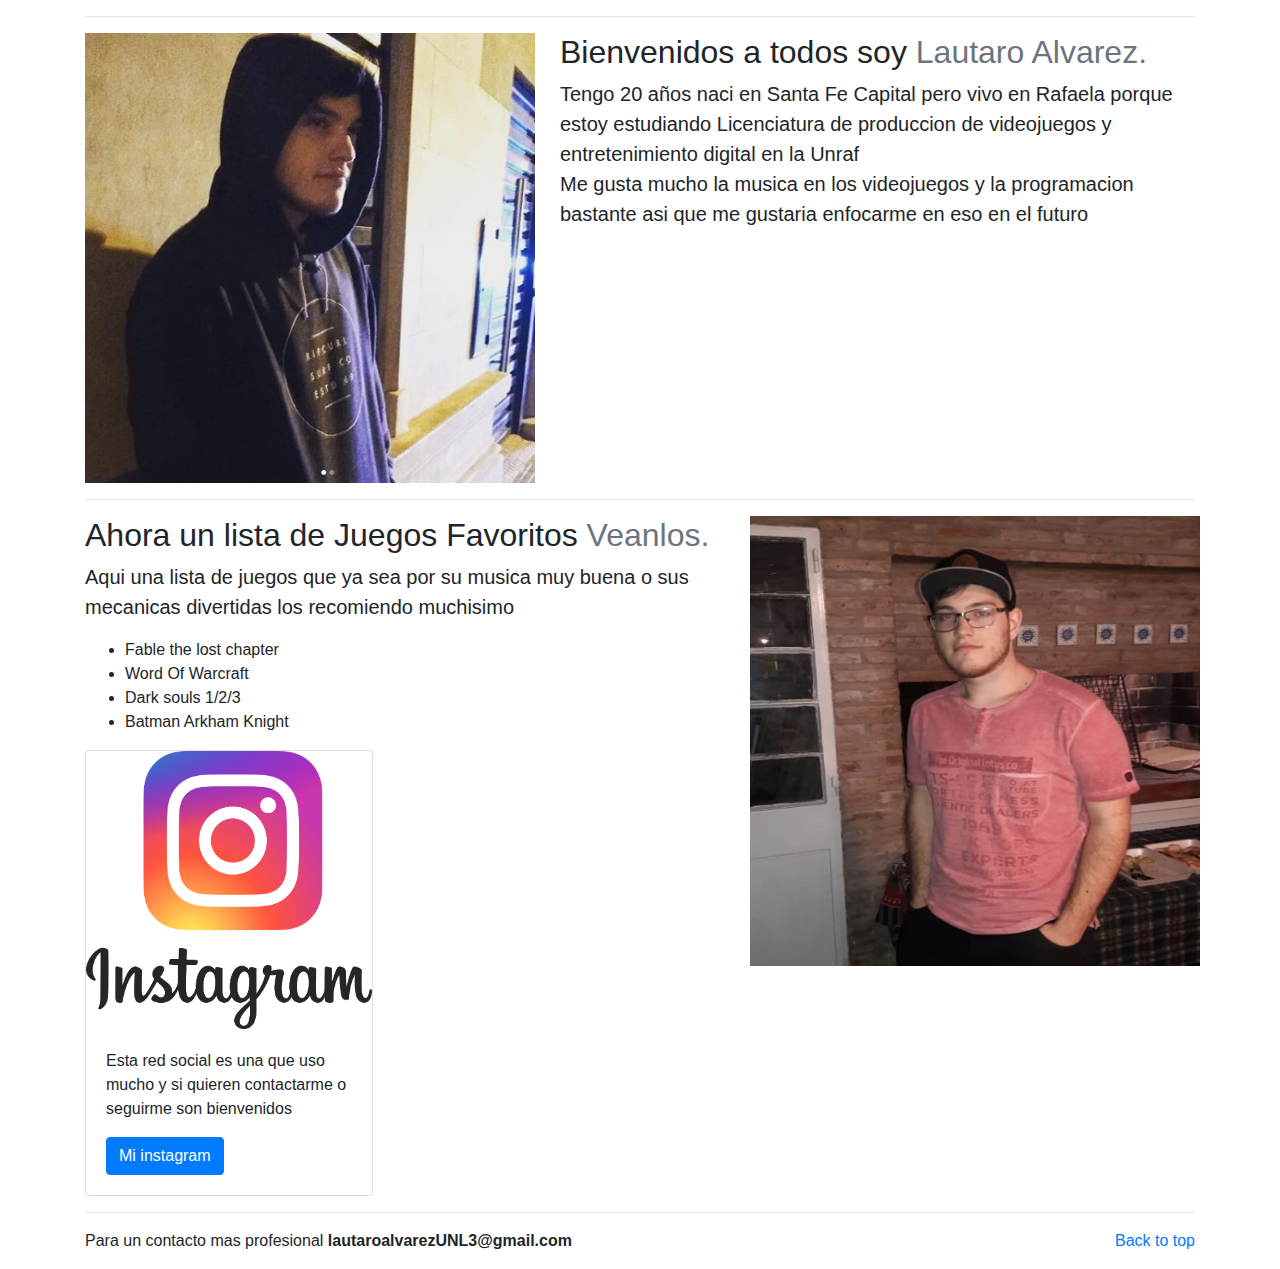
==== index.html @ 4edda102 "first commit" ====
<html lang="en"><head>
    <meta charset="utf-8">
    <meta name="viewport" content="width=device-width, initial-scale=1, shrink-to-fit=no">
    <meta name="description" content="">
    <meta name="author" content="Mark Otto, Jacob Thornton, and Bootstrap contributors">
    <meta name="generator" content="Jekyll v3.8.6">
    <title>Porfolio Lautaro Alvarez</title>

    <link rel="canonical" href="https://getbootstrap.com/docs/4.4/examples/carousel/">

    <!-- Bootstrap core CSS -->
    <link rel="stylesheet" href="https://stackpath.bootstrapcdn.com/bootstrap/4.4.1/css/bootstrap.min.css" integrity="sha384-Vkoo8x4CGsO3+Hhxv8T/Q5PaXtkKtu6ug5TOeNV6gBiFeWPGFN9MuhOf23Q9Ifjh" crossorigin="anonymous">

    <!-- Favicons -->
<link rel="apple-touch-icon" href="/docs/4.4/assets/img/favicons/apple-touch-icon.png" sizes="180x180">
<link rel="icon" href="/docs/4.4/assets/img/favicons/favicon-32x32.png" sizes="32x32" type="image/png">
<link rel="icon" href="/docs/4.4/assets/img/favicons/favicon-16x16.png" sizes="16x16" type="image/png">
<link rel="manifest" href="/docs/4.4/assets/img/favicons/manifest.json">
<link rel="mask-icon" href="/docs/4.4/assets/img/favicons/safari-pinned-tab.svg" color="#563d7c">
<link rel="icon" href="/docs/4.4/assets/img/favicons/favicon.ico">
<meta name="msapplication-config" content="/docs/4.4/assets/img/favicons/browserconfig.xml">
<meta name="theme-color" content="#563d7c">


    <style>
      .bd-placeholder-img {
        font-size: 1.125rem;
        text-anchor: middle;
        -webkit-user-select: none;
        -moz-user-select: none;
        -ms-user-select: none;
        user-select: none;
      }

      @media (min-width: 768px) {
        .bd-placeholder-img-lg {
          font-size: 3.5rem;
        }
      }
    </style>
    <!-- Custom styles for this template --> 
<main role="main">
  <div class="container marketing">

    <hr class="featurette-divider">

    <div class="row featurette">
      <div class="col-md-7 order-md-2">
        <h2 class="featurette-heading">Bienvenidos a todos soy <span class="text-muted">Lautaro Alvarez.</span></h2>
        <p class="lead">Tengo 20 años naci en Santa Fe Capital pero vivo en Rafaela porque estoy estudiando Licenciatura de produccion de videojuegos y entretenimiento digital en la Unraf
            <br>
             Me gusta mucho la musica en los videojuegos y la programacion bastante asi que me gustaria enfocarme en eso en el futuro<ul class="list-unstyled">
        </p>
      </div>
      <div class="col-md-5 order-md-1">
        <img src="./images/cara 1.png" alt="FotoN1" width="450" height="450">
      </div>
    </div>

    <hr class="featurette-divider">

    <div class="row featurette">
      <div class="col-md-7">
        <h2 class="featurette-heading">Ahora un lista de Juegos Favoritos <span class="text-muted">Veanlos.</span></h2>
        <p class="lead">Aqui una lista de juegos que ya sea por su musica muy buena o sus mecanicas divertidas los recomiendo muchisimo</p>
        <ul>
        <li>Fable the lost chapter</li>
        <li>Word Of Warcraft</li>
        <li>Dark souls 1/2/3</li>
        <li>Batman Arkham Knight</li>
        </ul>
        <div class="card" style="width: 18rem;">
          <img src="./images/instagram-logo-2.png" class="card-img-top" alt="logo instragram">
          <div class="card-body">
            <p class="card-text">Esta red social es una que uso mucho y si quieren contactarme o seguirme son bienvenidos</p>
            <a href="https://www.instagram.com/lautaroalvarez311/?hl=es-la" class="btn btn-primary">Mi instagram</a>
          </div>
        </div>
      </div>
      <div class="col-md-5">
        <img src="./images/cara 2.png" alt="FotoN1" width="450" height="450">
      </div>
    </div>

    <hr class="featurette-divider">

    <!-- /END THE FEATURETTES -->

  </div><!-- /.container -->


  <!-- FOOTER -->
  <footer class="container">
    <p class="float-right"><a href="#">Back to top</a></p>
    <p>Para un contacto mas profesional <b>lautaroalvarezUNL3@gmail.com</b></p>
  </footer>
</main>
      <script>window.jQuery || document.write('<script src="/docs/4.4/assets/js/vendor/jquery.slim.min.js"><\/script>')</script><script src="/docs/4.4/dist/js/bootstrap.bundle.min.js" integrity="sha384-6khuMg9gaYr5AxOqhkVIODVIvm9ynTT5J4V1cfthmT+emCG6yVmEZsRHdxlotUnm" crossorigin="anonymous"></script>
<script src="https://code.jquery.com/jquery-3.4.1.slim.min.js" integrity="sha384-J6qa4849blE2+poT4WnyKhv5vZF5SrPo0iEjwBvKU7imGFAV0wwj1yYfoRSJoZ+n" crossorigin="anonymous"></script>
<script src="https://cdn.jsdelivr.net/npm/popper.js@1.16.0/dist/umd/popper.min.js" integrity="sha384-Q6E9RHvbIyZFJoft+2mJbHaEWldlvI9IOYy5n3zV9zzTtmI3UksdQRVvoxMfooAo" crossorigin="anonymous"></script>
<script src="https://stackpath.bootstrapcdn.com/bootstrap/4.4.1/js/bootstrap.min.js" integrity="sha384-wfSDF2E50Y2D1uUdj0O3uMBJnjuUD4Ih7YwaYd1iqfktj0Uod8GCExl3Og8ifwB6" crossorigin="anonymous"></script>
</body></html>
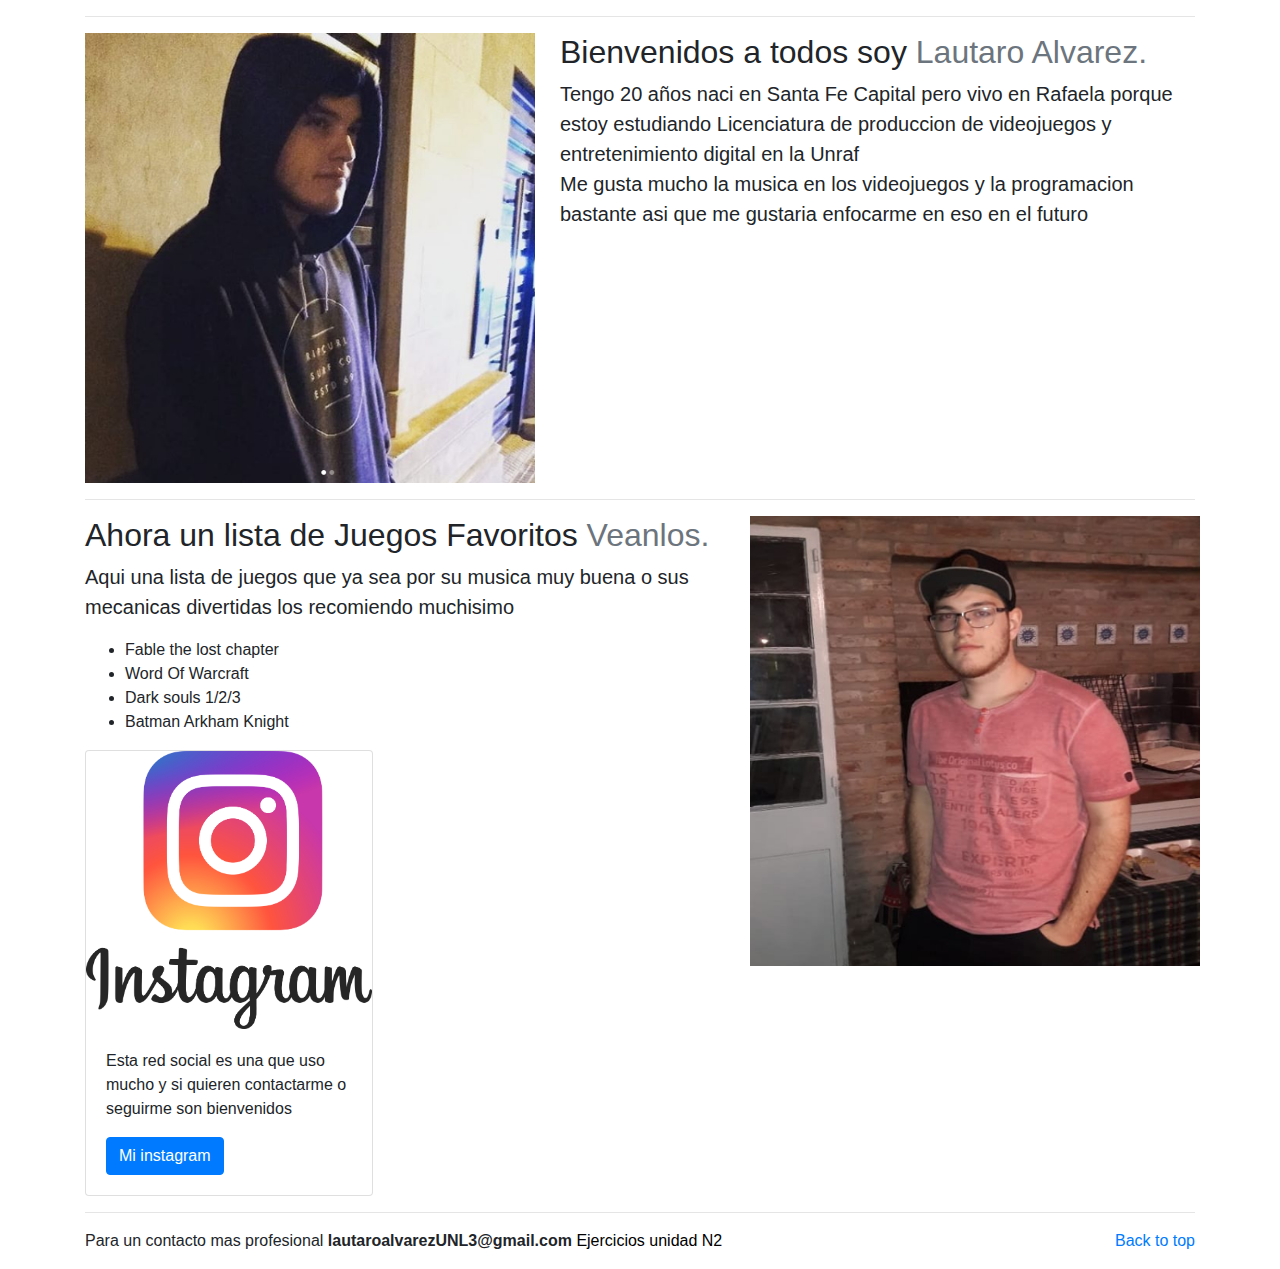
==== commit 353cc025: "Segunda Version" ====
--- a/index.html
+++ b/index.html
@@ -1,4 +1,4 @@
-<html lang="en"><head>
+<html lang="es"><head>
     <meta charset="utf-8">
     <meta name="viewport" content="width=device-width, initial-scale=1, shrink-to-fit=no">
     <meta name="description" content="">
@@ -92,7 +92,7 @@
   <!-- FOOTER -->
   <footer class="container">
     <p class="float-right"><a href="#">Back to top</a></p>
-    <p>Para un contacto mas profesional <b>lautaroalvarezUNL3@gmail.com</b></p>
+    <p>Para un contacto mas profesional<b> lautaroalvarezUNL3@gmail.com </b><a style="color: black;" href="./pages/Indice.html">Ejercicios unidad N2</a></p>
   </footer>
 </main>
       <script>window.jQuery || document.write('<script src="/docs/4.4/assets/js/vendor/jquery.slim.min.js"><\/script>')</script><script src="/docs/4.4/dist/js/bootstrap.bundle.min.js" integrity="sha384-6khuMg9gaYr5AxOqhkVIODVIvm9ynTT5J4V1cfthmT+emCG6yVmEZsRHdxlotUnm" crossorigin="anonymous"></script>
